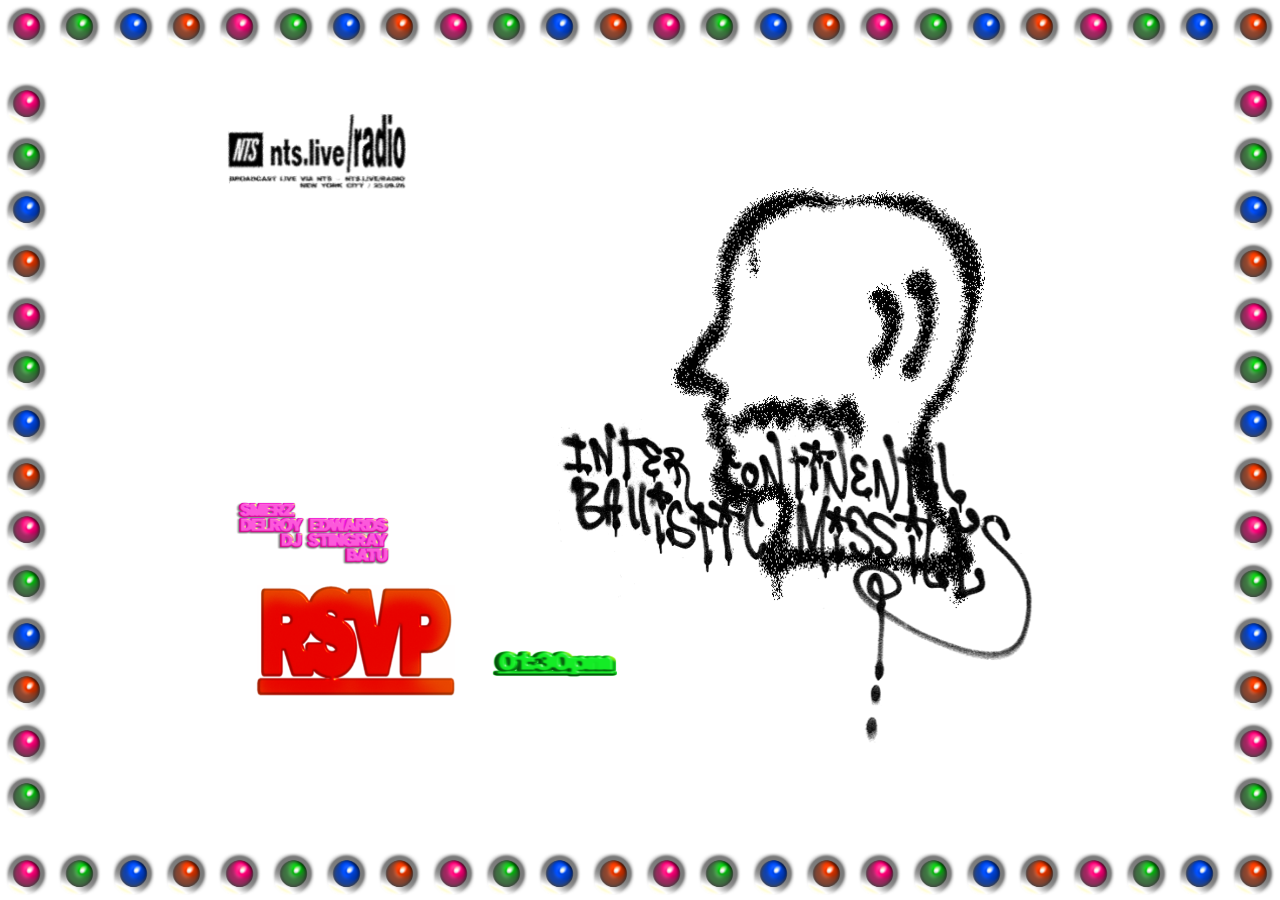
==== index.html @ 927c9762 "Fully fix shirt crossfade and OTHER sequence behavior" ====
<!doctype html>
<html lang="en">
<head>
  <meta charset="utf-8">
  <meta name="viewport" content="width=device-width,initial-scale=1">
  <title>Intercontinental Ballistic Missiles — Boiler Room NYC</title>
  <link rel="stylesheet" href="style.css?v=final-interactions-1">
</head>
<body>
  <audio id="bg-music" src="music.mp3" autoplay loop preload="auto" playsinline></audio>
  <main id="stage" aria-label="ICBM poster">
    <div class="marble-frame" aria-hidden="true">
      <div class="marble-edge marble-top"></div>
      <div class="marble-edge marble-right"></div>
      <div class="marble-edge marble-bottom"></div>
      <div class="marble-edge marble-left"></div>
    </div>
  </main>
  <script src="script.js?v=final-interactions-1"></script>
</body>
</html>
---- style.css ----
*{box-sizing:border-box}
html,body{
  margin:0;
  width:100%;
  height:100%;
  overflow:hidden;
  background:#fff;
}
body{
  background:#fff;
  cursor:default;
}
#stage{
  position:fixed;
  inset:0;
  overflow:hidden;
  background:#fff;
}
.poster-object{
  position:absolute;
  display:block;
  height:auto;
  max-width:none;
  margin:0;
  padding:0;
  user-select:none;
  -webkit-user-drag:none;
  touch-action:none;
  transform-origin:top left;
  will-change:left,top,transform;
  z-index:10;
}
.poster-object{cursor:pointer}
.marble-frame{
  position:fixed;
  inset:0;
  z-index:30;
  pointer-events:none;
}
.marble-edge{
  position:absolute;
  overflow:hidden;
  pointer-events:none;
  line-height:0;
}
.marble-top,.marble-bottom{
  left:0;
  width:100vw;
}
.marble-top{top:0}
.marble-bottom{bottom:0}
.marble-left,.marble-right{
  top:var(--edge-size,54px);
  bottom:var(--edge-size,54px);
}
.marble-left{left:0}
.marble-right{right:0}
.marble-edge img{
  position:absolute;
  display:block;
  margin:0;
  padding:0;
  max-width:none;
  object-fit:contain;
  transform:scale(.88);
  transform-origin:center center;
}
@media(max-width:700px){
  .marble-edge img{transform:scale(.86)}
}
.poster-object.is-pinned{
  cursor:default;
  outline:1px solid rgba(255,255,255,.18);
  outline-offset:3px;
}

@media(max-width:700px){
  .marble-edge img{transform:scale(.82)!important}
}

/* Layer order */
.poster-object.pow.layer-back{z-index:2!important}
.poster-object.pow.layer-middle{z-index:9!important}
.poster-object.pow.layer-top{z-index:18!important}
.poster-object.date,
.poster-object.lineup{z-index:10!important}
.poster-object.icbm{z-index:12!important}
.poster-object.boiler{z-index:13!important}

.marble-chaos-layer{
  position:fixed;
  inset:0;
  z-index:31;
  pointer-events:none;
  overflow:hidden;
}
.marble-chaos-ball{
  position:absolute;
  display:block;
  object-fit:contain;
  margin:0;
  padding:0;
  max-width:none;
  pointer-events:none;
  will-change:left,top;
}

/* RSVP variants: strongest distortion range */
.poster-object.rsvp{
  z-index:11;
}

/* ICBM top-three random layers; top3 is highest and is chosen ~69% of loads */
.poster-object.icbm.layer-top1{z-index:20!important}
.poster-object.icbm.layer-top2{z-index:24!important}
.poster-object.icbm.layer-top3{z-index:28!important}

/* pure white site background */
#stage::before{
  content:none;
}

@keyframes rsvpBlink{
  0%,38%,100%{opacity:1;filter:brightness(1)}
  42%{opacity:.15;filter:brightness(1.8)}
  48%{opacity:1;filter:brightness(1.15)}
  53%{opacity:.28;filter:brightness(1.55)}
  58%,72%{opacity:1;filter:brightness(1)}
  76%{opacity:.05}
  80%,100%{opacity:1}
}
.poster-object.rsvp{
  z-index:16!important;
  animation:rsvpBlink .95s steps(1,end) infinite;
}

.rsvp-burst-particle{
  pointer-events:none!important;
  user-select:none!important;
  -webkit-user-drag:none!important;
}

/* 10% composition: POW definitely behind, date/lineup definitely below ICBM */
body.composition-powHugeBack_textTiny .poster-object.pow{z-index:2!important}
body.composition-powHugeBack_textTiny .poster-object.date,
body.composition-powHugeBack_textTiny .poster-object.lineup{z-index:10!important}
body.composition-powHugeBack_textTiny .poster-object.icbm{z-index:28!important}



.poster-object.shirt{z-index:26!important;cursor:pointer;transform-origin:50% 50%!important;animation:none!important;transition:none!important;}

.poster-object.shirt{z-index:26!important;cursor:pointer;transform-origin:50% 50%!important;animation:none!important;transition:none!important;}
.poster-object.other{cursor:pointer;}

.shirt-crossfade{animation:none!important;transition:none!important;filter:none!important;}
.poster-object.other{cursor:pointer;}
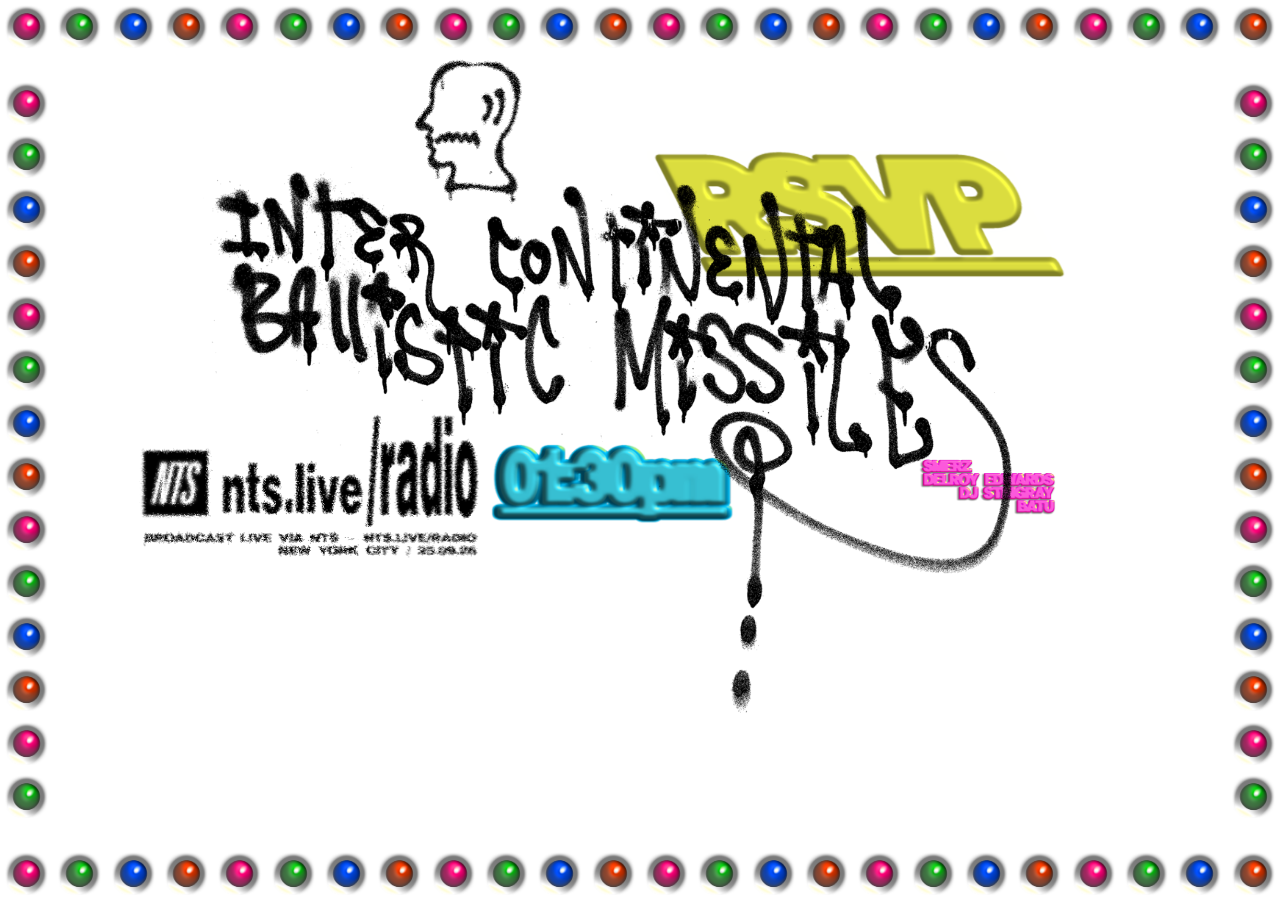
==== commit e73c6647: "Force fresh GitHub Pages assets with versioned filenames" ====
--- a/index.html
+++ b/index.html
@@ -4,7 +4,7 @@
   <meta charset="utf-8">
   <meta name="viewport" content="width=device-width,initial-scale=1">
   <title>Intercontinental Ballistic Missiles — Boiler Room NYC</title>
-  <link rel="stylesheet" href="style.css?v=final-interactions-1">
+  <link rel="stylesheet" href="style-livefix-1007-01.css">
 </head>
 <body>
   <audio id="bg-music" src="music.mp3" autoplay loop preload="auto" playsinline></audio>
@@ -16,6 +16,6 @@
       <div class="marble-edge marble-left"></div>
     </div>
   </main>
-  <script src="script.js?v=final-interactions-1"></script>
+  <script src="script-livefix-1007-01.js"></script>
 </body>
 </html>
--- a/style-livefix-1007-01.css
+++ b/style-livefix-1007-01.css
@@ -0,0 +1,157 @@
+*{box-sizing:border-box}
+html,body{
+  margin:0;
+  width:100%;
+  height:100%;
+  overflow:hidden;
+  background:#fff;
+}
+body{
+  background:#fff;
+  cursor:default;
+}
+#stage{
+  position:fixed;
+  inset:0;
+  overflow:hidden;
+  background:#fff;
+}
+.poster-object{
+  position:absolute;
+  display:block;
+  height:auto;
+  max-width:none;
+  margin:0;
+  padding:0;
+  user-select:none;
+  -webkit-user-drag:none;
+  touch-action:none;
+  transform-origin:top left;
+  will-change:left,top,transform;
+  z-index:10;
+}
+.poster-object{cursor:pointer}
+.marble-frame{
+  position:fixed;
+  inset:0;
+  z-index:30;
+  pointer-events:none;
+}
+.marble-edge{
+  position:absolute;
+  overflow:hidden;
+  pointer-events:none;
+  line-height:0;
+}
+.marble-top,.marble-bottom{
+  left:0;
+  width:100vw;
+}
+.marble-top{top:0}
+.marble-bottom{bottom:0}
+.marble-left,.marble-right{
+  top:var(--edge-size,54px);
+  bottom:var(--edge-size,54px);
+}
+.marble-left{left:0}
+.marble-right{right:0}
+.marble-edge img{
+  position:absolute;
+  display:block;
+  margin:0;
+  padding:0;
+  max-width:none;
+  object-fit:contain;
+  transform:scale(.88);
+  transform-origin:center center;
+}
+@media(max-width:700px){
+  .marble-edge img{transform:scale(.86)}
+}
+.poster-object.is-pinned{
+  cursor:default;
+  outline:1px solid rgba(255,255,255,.18);
+  outline-offset:3px;
+}
+
+@media(max-width:700px){
+  .marble-edge img{transform:scale(.82)!important}
+}
+
+/* Layer order */
+.poster-object.pow.layer-back{z-index:2!important}
+.poster-object.pow.layer-middle{z-index:9!important}
+.poster-object.pow.layer-top{z-index:18!important}
+.poster-object.date,
+.poster-object.lineup{z-index:10!important}
+.poster-object.icbm{z-index:12!important}
+.poster-object.boiler{z-index:13!important}
+
+.marble-chaos-layer{
+  position:fixed;
+  inset:0;
+  z-index:31;
+  pointer-events:none;
+  overflow:hidden;
+}
+.marble-chaos-ball{
+  position:absolute;
+  display:block;
+  object-fit:contain;
+  margin:0;
+  padding:0;
+  max-width:none;
+  pointer-events:none;
+  will-change:left,top;
+}
+
+/* RSVP variants: strongest distortion range */
+.poster-object.rsvp{
+  z-index:11;
+}
+
+/* ICBM top-three random layers; top3 is highest and is chosen ~69% of loads */
+.poster-object.icbm.layer-top1{z-index:20!important}
+.poster-object.icbm.layer-top2{z-index:24!important}
+.poster-object.icbm.layer-top3{z-index:28!important}
+
+/* pure white site background */
+#stage::before{
+  content:none;
+}
+
+@keyframes rsvpBlink{
+  0%,38%,100%{opacity:1;filter:brightness(1)}
+  42%{opacity:.15;filter:brightness(1.8)}
+  48%{opacity:1;filter:brightness(1.15)}
+  53%{opacity:.28;filter:brightness(1.55)}
+  58%,72%{opacity:1;filter:brightness(1)}
+  76%{opacity:.05}
+  80%,100%{opacity:1}
+}
+.poster-object.rsvp{
+  z-index:16!important;
+  animation:rsvpBlink .95s steps(1,end) infinite;
+}
+
+.rsvp-burst-particle{
+  pointer-events:none!important;
+  user-select:none!important;
+  -webkit-user-drag:none!important;
+}
+
+/* 10% composition: POW definitely behind, date/lineup definitely below ICBM */
+body.composition-powHugeBack_textTiny .poster-object.pow{z-index:2!important}
+body.composition-powHugeBack_textTiny .poster-object.date,
+body.composition-powHugeBack_textTiny .poster-object.lineup{z-index:10!important}
+body.composition-powHugeBack_textTiny .poster-object.icbm{z-index:28!important}
+
+
+
+.poster-object.shirt{z-index:26!important;cursor:pointer;transform-origin:50% 50%!important;animation:none!important;transition:none!important;}
+
+.poster-object.shirt{z-index:26!important;cursor:pointer;transform-origin:50% 50%!important;animation:none!important;transition:none!important;}
+.poster-object.other{cursor:pointer;}
+
+.shirt-crossfade{animation:none!important;transition:none!important;filter:none!important;}
+.poster-object.other{cursor:pointer;}
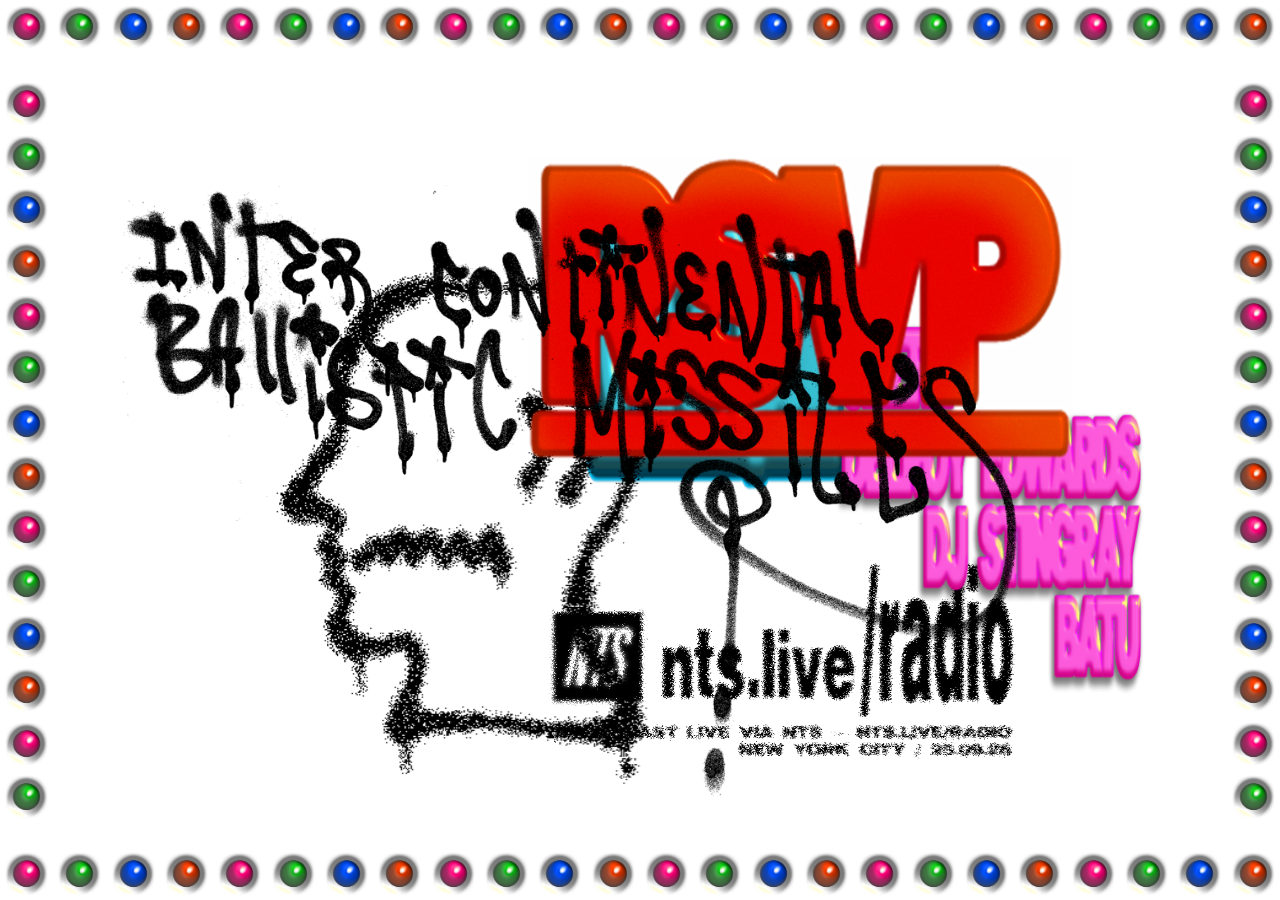
==== commit 377a3715: "Fix actual canonical shirt crossfade and OTHER sequence" ====
--- a/index.html
+++ b/index.html
@@ -4,7 +4,7 @@
   <meta charset="utf-8">
   <meta name="viewport" content="width=device-width,initial-scale=1">
   <title>Intercontinental Ballistic Missiles — Boiler Room NYC</title>
-  <link rel="stylesheet" href="style-livefix-1007-01.css">
+  <link rel="stylesheet" href="style.css?v=canonical-fix-1007-02">
 </head>
 <body>
   <audio id="bg-music" src="music.mp3" autoplay loop preload="auto" playsinline></audio>
@@ -16,6 +16,6 @@
       <div class="marble-edge marble-left"></div>
     </div>
   </main>
-  <script src="script-livefix-1007-01.js"></script>
+  <script src="script.js?v=canonical-fix-1007-02"></script>
 </body>
 </html>
--- a/style.css
+++ b/style.css
@@ -0,0 +1,154 @@
+*{box-sizing:border-box}
+html,body{
+  margin:0;
+  width:100%;
+  height:100%;
+  overflow:hidden;
+  background:#fff;
+}
+body{
+  background:#fff;
+  cursor:default;
+}
+#stage{
+  position:fixed;
+  inset:0;
+  overflow:hidden;
+  background:#fff;
+}
+.poster-object{
+  position:absolute;
+  display:block;
+  height:auto;
+  max-width:none;
+  margin:0;
+  padding:0;
+  user-select:none;
+  -webkit-user-drag:none;
+  touch-action:none;
+  transform-origin:top left;
+  will-change:left,top,transform;
+  z-index:10;
+}
+.poster-object{cursor:pointer}
+.marble-frame{
+  position:fixed;
+  inset:0;
+  z-index:30;
+  pointer-events:none;
+}
+.marble-edge{
+  position:absolute;
+  overflow:hidden;
+  pointer-events:none;
+  line-height:0;
+}
+.marble-top,.marble-bottom{
+  left:0;
+  width:100vw;
+}
+.marble-top{top:0}
+.marble-bottom{bottom:0}
+.marble-left,.marble-right{
+  top:var(--edge-size,54px);
+  bottom:var(--edge-size,54px);
+}
+.marble-left{left:0}
+.marble-right{right:0}
+.marble-edge img{
+  position:absolute;
+  display:block;
+  margin:0;
+  padding:0;
+  max-width:none;
+  object-fit:contain;
+  transform:scale(.88);
+  transform-origin:center center;
+}
+@media(max-width:700px){
+  .marble-edge img{transform:scale(.86)}
+}
+.poster-object.is-pinned{
+  cursor:default;
+  outline:1px solid rgba(255,255,255,.18);
+  outline-offset:3px;
+}
+
+@media(max-width:700px){
+  .marble-edge img{transform:scale(.82)!important}
+}
+
+/* Layer order */
+.poster-object.pow.layer-back{z-index:2!important}
+.poster-object.pow.layer-middle{z-index:9!important}
+.poster-object.pow.layer-top{z-index:18!important}
+.poster-object.date,
+.poster-object.lineup{z-index:10!important}
+.poster-object.icbm{z-index:12!important}
+.poster-object.boiler{z-index:13!important}
+
+.marble-chaos-layer{
+  position:fixed;
+  inset:0;
+  z-index:31;
+  pointer-events:none;
+  overflow:hidden;
+}
+.marble-chaos-ball{
+  position:absolute;
+  display:block;
+  object-fit:contain;
+  margin:0;
+  padding:0;
+  max-width:none;
+  pointer-events:none;
+  will-change:left,top;
+}
+
+/* RSVP variants: strongest distortion range */
+.poster-object.rsvp{
+  z-index:11;
+}
+
+/* ICBM top-three random layers; top3 is highest and is chosen ~69% of loads */
+.poster-object.icbm.layer-top1{z-index:20!important}
+.poster-object.icbm.layer-top2{z-index:24!important}
+.poster-object.icbm.layer-top3{z-index:28!important}
+
+/* pure white site background */
+#stage::before{
+  content:none;
+}
+
+@keyframes rsvpBlink{
+  0%,38%,100%{opacity:1;filter:brightness(1)}
+  42%{opacity:.15;filter:brightness(1.8)}
+  48%{opacity:1;filter:brightness(1.15)}
+  53%{opacity:.28;filter:brightness(1.55)}
+  58%,72%{opacity:1;filter:brightness(1)}
+  76%{opacity:.05}
+  80%,100%{opacity:1}
+}
+.poster-object.rsvp{
+  z-index:16!important;
+  animation:rsvpBlink .95s steps(1,end) infinite;
+}
+
+.rsvp-burst-particle{
+  pointer-events:none!important;
+  user-select:none!important;
+  -webkit-user-drag:none!important;
+}
+
+/* 10% composition: POW definitely behind, date/lineup definitely below ICBM */
+body.composition-powHugeBack_textTiny .poster-object.pow{z-index:2!important}
+body.composition-powHugeBack_textTiny .poster-object.date,
+body.composition-powHugeBack_textTiny .poster-object.lineup{z-index:10!important}
+body.composition-powHugeBack_textTiny .poster-object.icbm{z-index:28!important}
+
+
+
+.poster-object.shirt{z-index:26!important;cursor:pointer;transform-origin:50% 50%!important;animation:none!important;transition:none!important;}
+.poster-object.other{cursor:pointer;}
+.shirt-crossfade{animation:none!important;transition:none!important;filter:none!important;}
+.poster-object.other{cursor:pointer;}
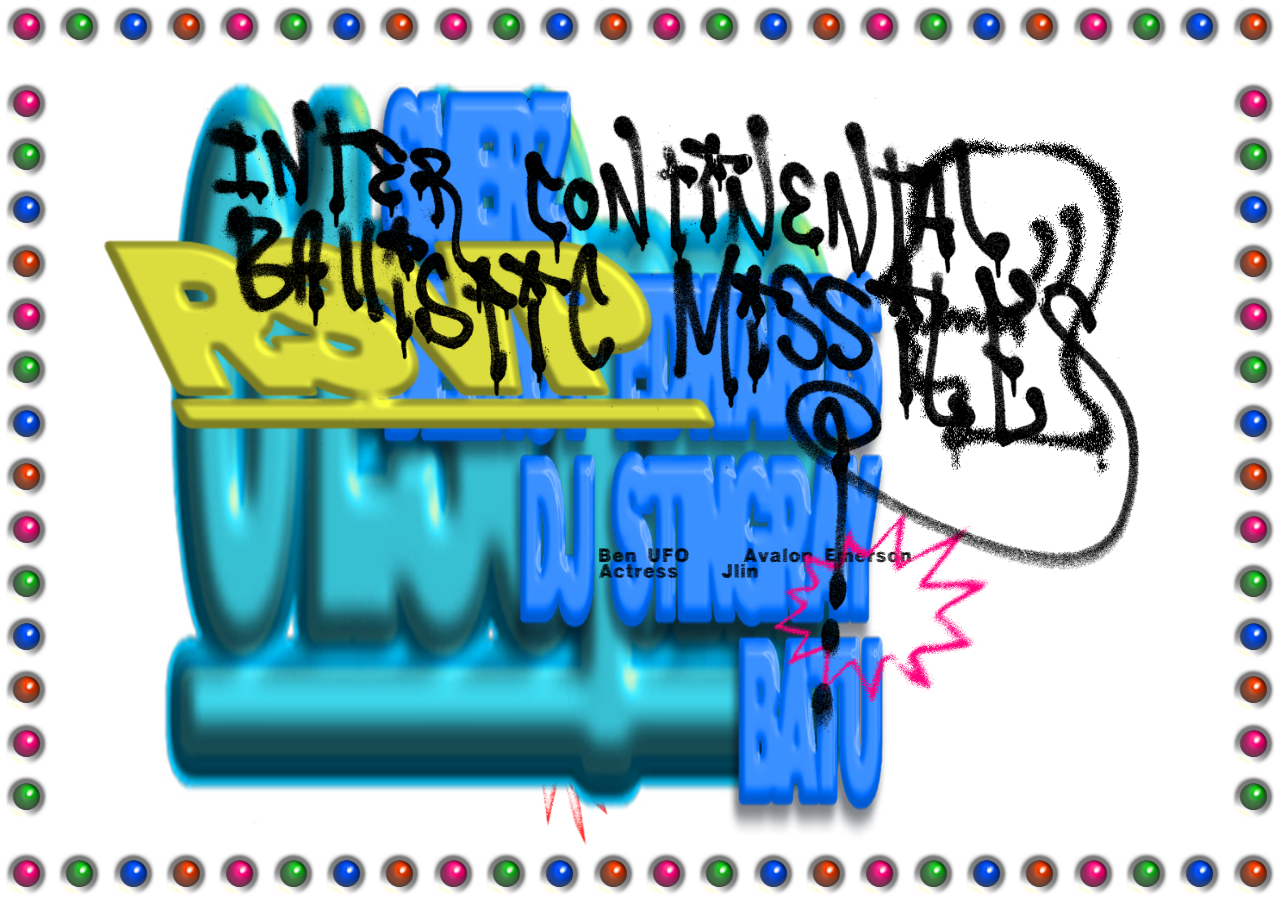
==== commit 22d23e0f: "Fix broken OTHER sizing that stopped page motion" ====
--- a/index.html
+++ b/index.html
@@ -16,6 +16,6 @@
       <div class="marble-edge marble-left"></div>
     </div>
   </main>
-  <script src="script.js?v=canonical-fix-1007-02"></script>
+  <script src="script.js?v=dvd-other-rootfix-1"></script>
 </body>
 </html>
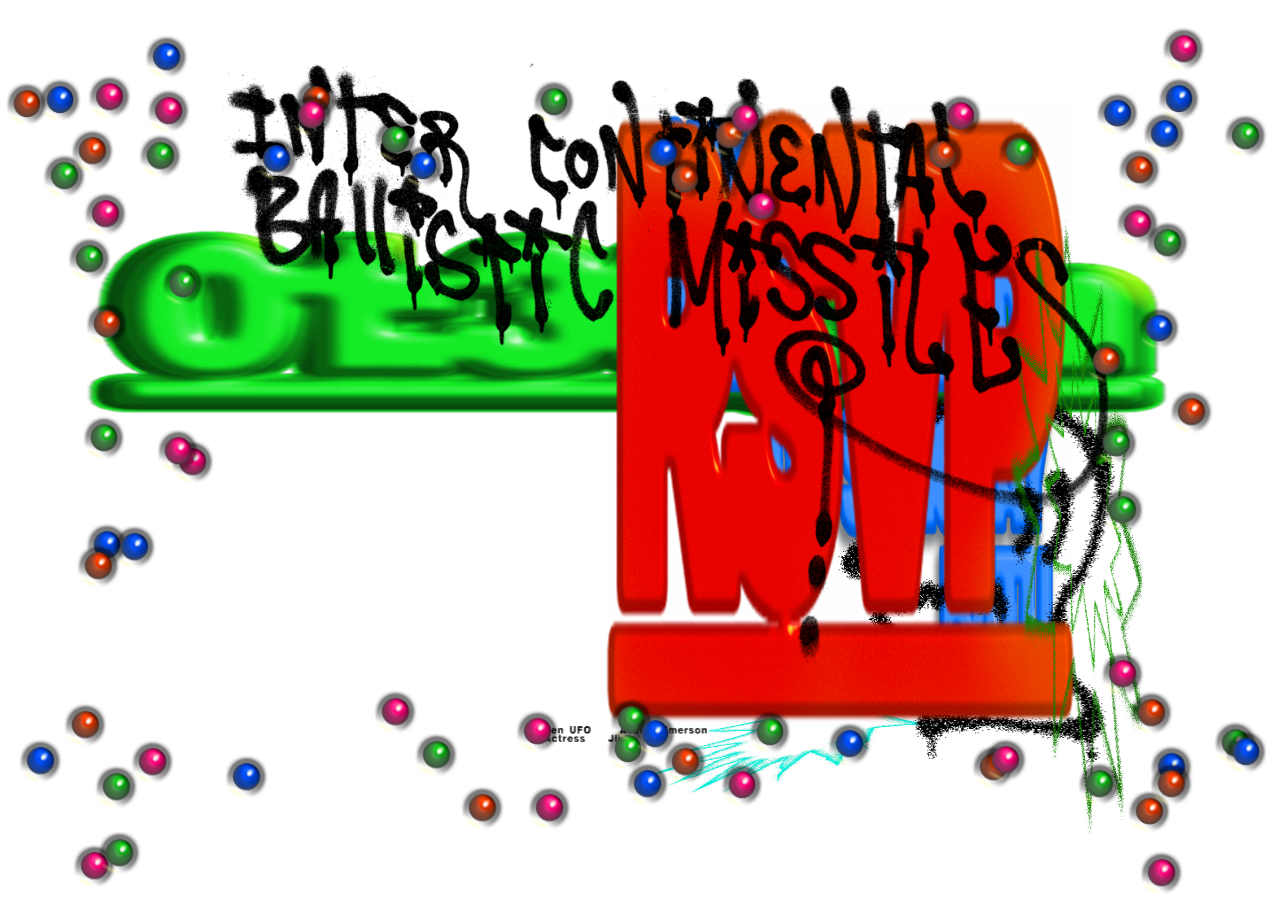
==== commit 39a01fe9: "Center RSVP POW on clicked RSVP and verify shirt crossfade" ====
--- a/index.html
+++ b/index.html
@@ -16,6 +16,6 @@
       <div class="marble-edge marble-left"></div>
     </div>
   </main>
-  <script src="script.js?v=dvd-other-rootfix-1"></script>
+  <script src="script.js?v=rsvp-shirt-check-1"></script>
 </body>
 </html>
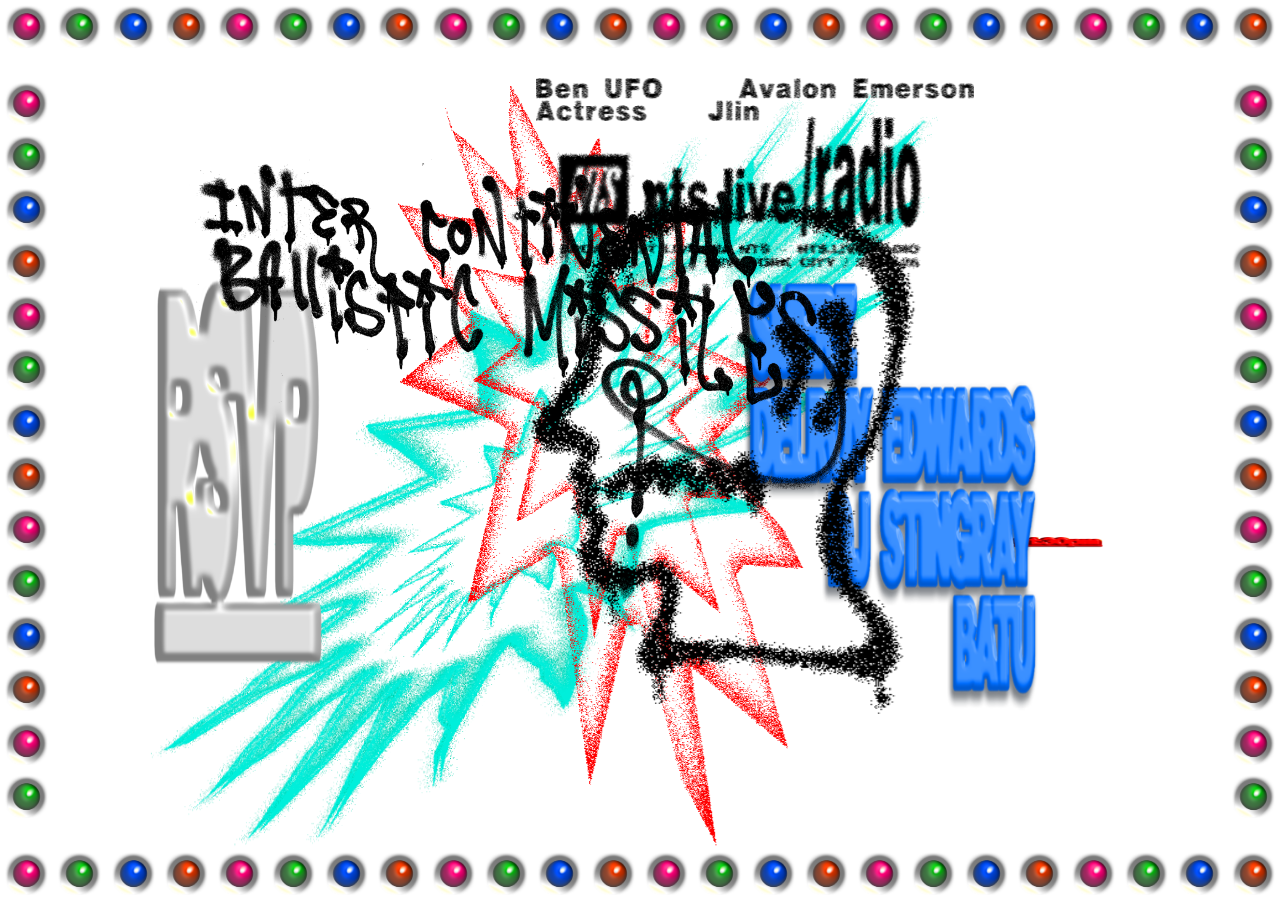
==== commit 2d34a2d5: "Fix shirt back-to-front toggle" ====
--- a/index.html
+++ b/index.html
@@ -16,6 +16,6 @@
       <div class="marble-edge marble-left"></div>
     </div>
   </main>
-  <script src="script.js?v=rsvp-shirt-check-1"></script>
+  <script src="script.js?v=shirt-back-front-fix-1"></script>
 </body>
 </html>
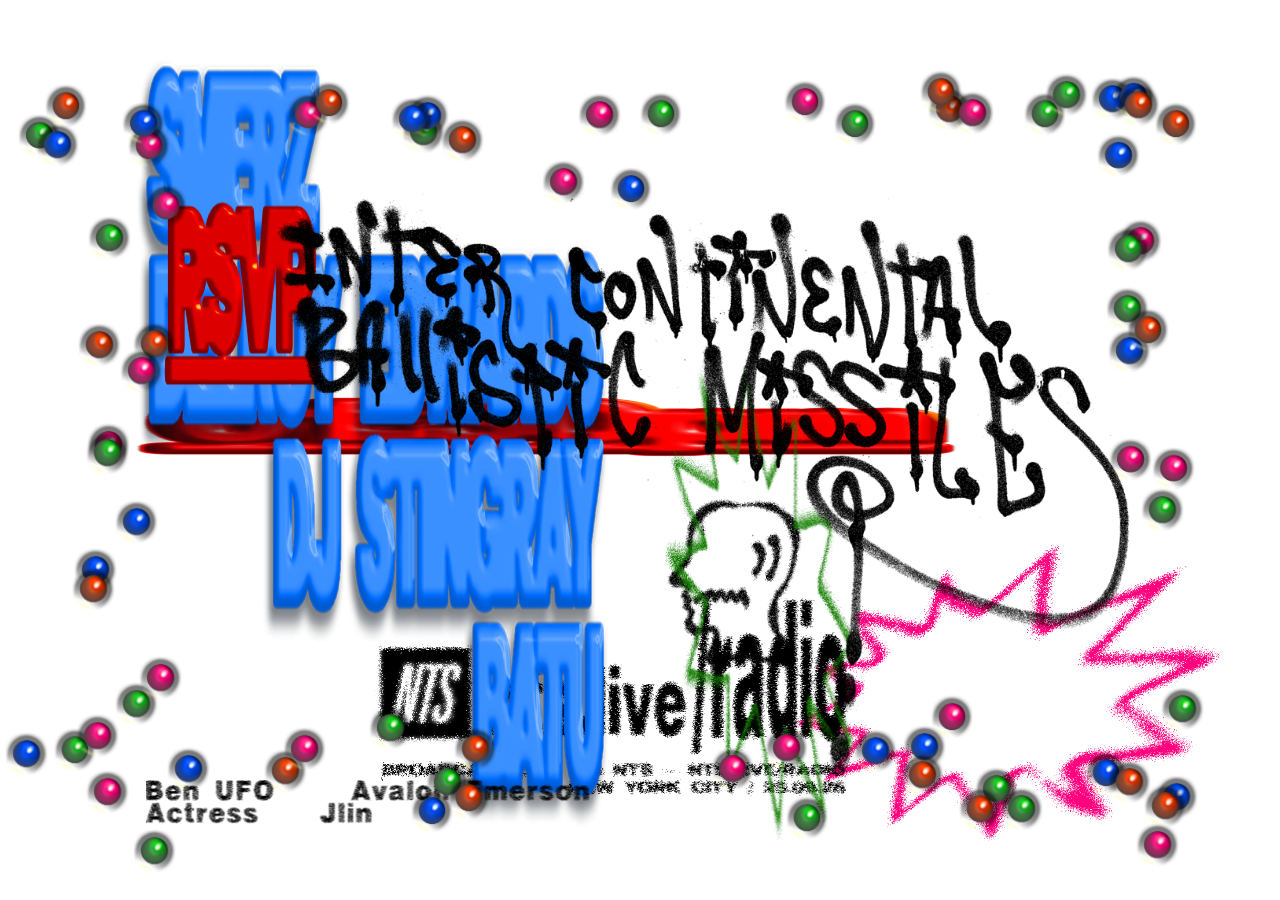
==== commit b43e0ffb: "Remove shirt rescale and keep front-back as crossfade only" ====
--- a/index.html
+++ b/index.html
@@ -16,6 +16,6 @@
       <div class="marble-edge marble-left"></div>
     </div>
   </main>
-  <script src="script.js?v=shirt-back-front-fix-1"></script>
+  <script src="script.js?v=shirt-no-rescale-1"></script>
 </body>
 </html>
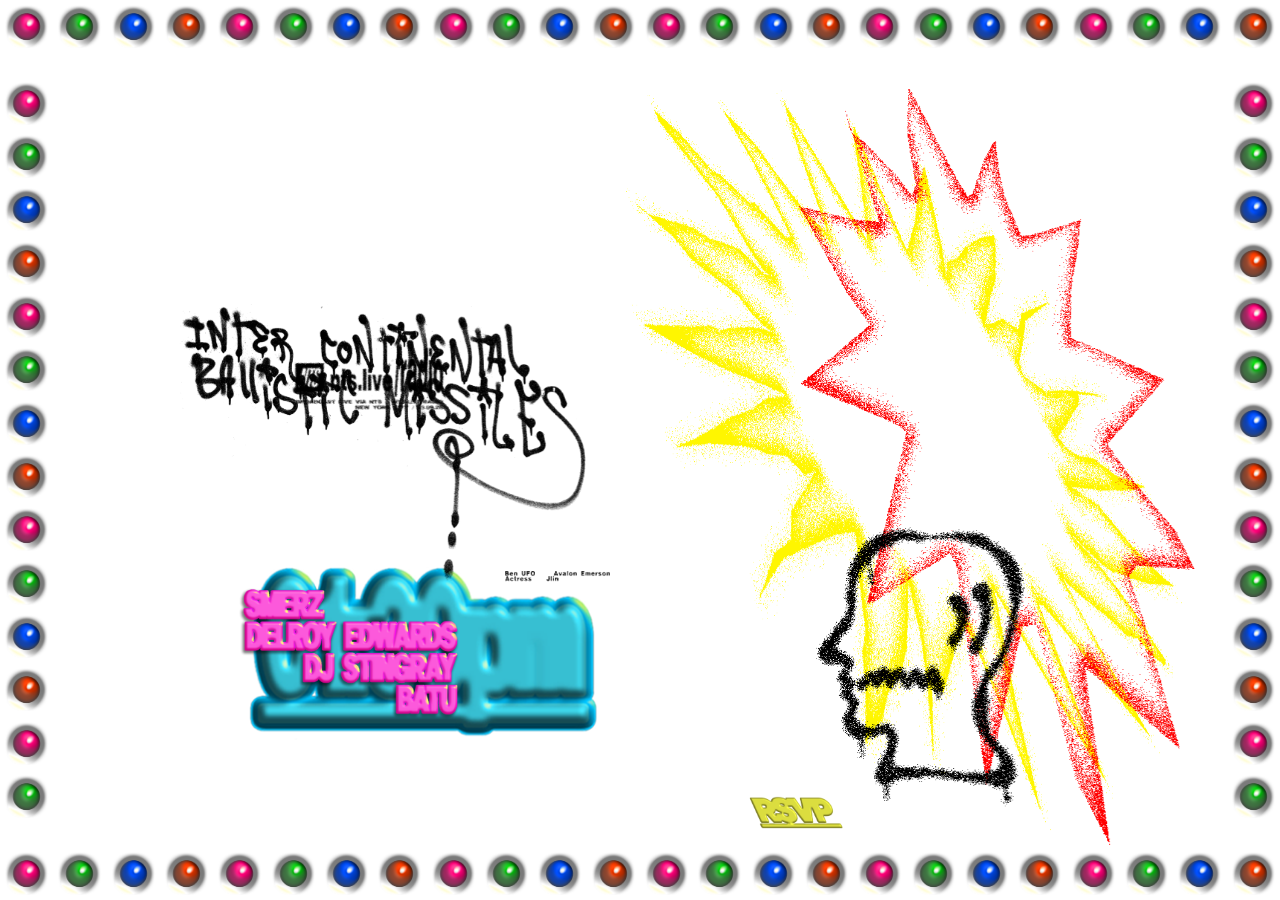
==== commit f1359ccf: "Open fullscreen m-bg visual when ICBM logo is clicked" ====
--- a/index.html
+++ b/index.html
@@ -16,6 +16,6 @@
       <div class="marble-edge marble-left"></div>
     </div>
   </main>
-  <script src="script.js?v=shirt-no-rescale-1"></script>
+  <script src="script.js?v=icbm-fullscreen-1"></script>
 </body>
 </html>
